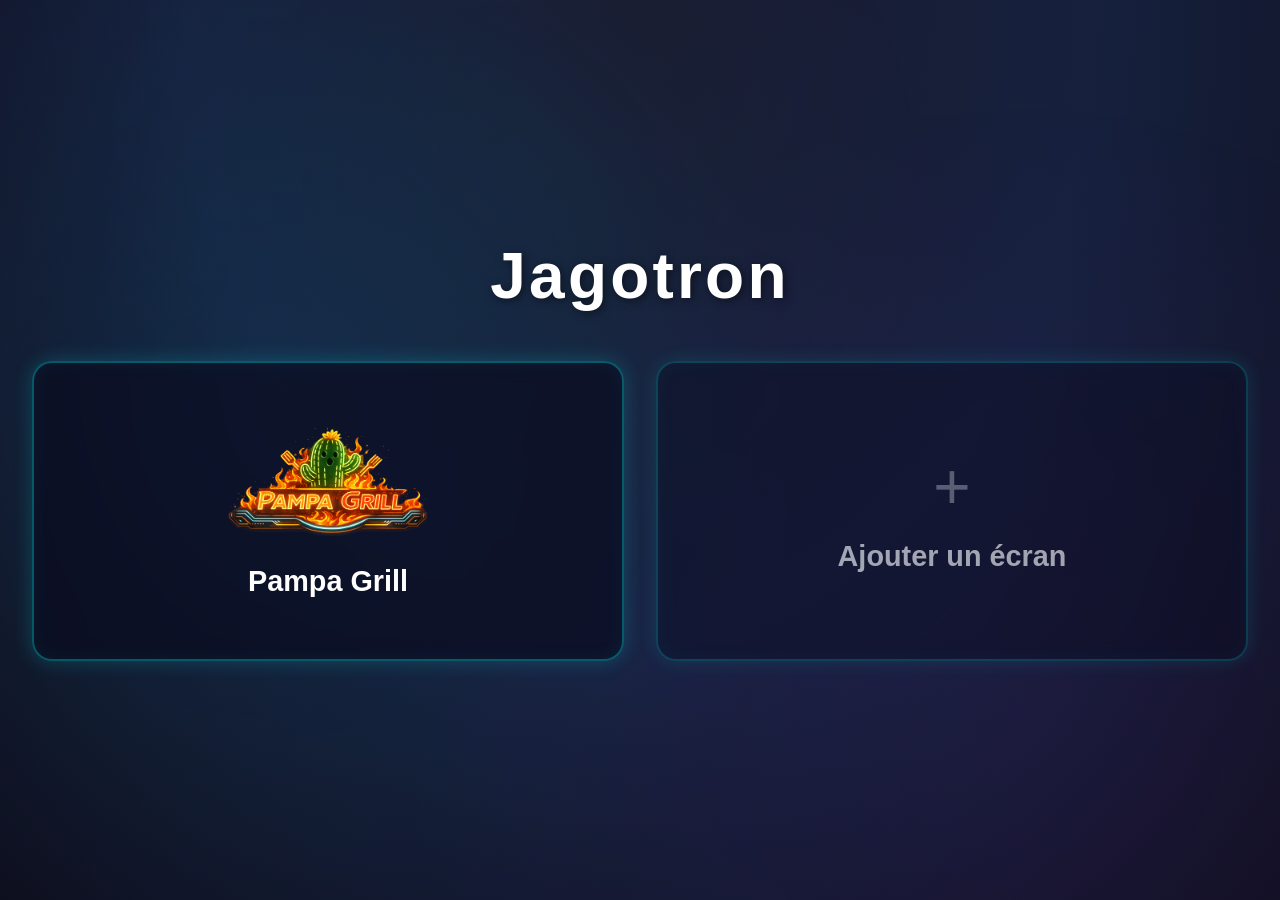
==== index.html @ e3894c83 "initial commit" ====
<!DOCTYPE html>
<html lang="fr">
<head>
    <meta charset="UTF-8">
    <meta name="viewport" content="width=device-width, initial-scale=1.0">
    <title>Jagotron - Affichage TV</title>
    <link rel="stylesheet" href="styles.css">
</head>
<body>
    <div class="menu-container">
        <h1>Jagotron</h1>
        <div class="menu-grid">
            <a href="pampa-grill.html" class="menu-item">
                <div class="menu-item-content">
                    <img src="pampa_grill/pampa_grill_logo.png" alt="Pampa Grill">
                    <h2>Pampa Grill</h2>
                </div>
            </a>
            <div class="menu-item placeholder">
                <div class="menu-item-content">
                    <span>+</span>
                    <h2>Ajouter un écran</h2>
                </div>
            </div>
        </div>
    </div>
</body>
</html>
---- styles.css ----
* {
    margin: 0;
    padding: 0;
    box-sizing: border-box;
}

body {
    font-family: 'Segoe UI', Tahoma, Geneva, Verdana, sans-serif;
    background: radial-gradient(ellipse at top, #1a1a2e 0%, #16213e 50%, #0f0f1e 100%);
    color: white;
    overflow: hidden;
    height: 100vh;
    position: relative;
}

body::before {
    content: '';
    position: fixed;
    top: 0;
    left: 0;
    width: 100%;
    height: 100%;
    background: radial-gradient(circle at 20% 50%, rgba(0, 180, 216, 0.08) 0%, transparent 50%),
                radial-gradient(circle at 80% 80%, rgba(142, 45, 226, 0.08) 0%, transparent 50%),
                radial-gradient(circle at 40% 20%, rgba(0, 180, 216, 0.05) 0%, transparent 40%);
    pointer-events: none;
    z-index: 1;
}

.menu-container {
    display: flex;
    flex-direction: column;
    align-items: center;
    justify-content: center;
    height: 100vh;
    padding: 2rem;
    position: relative;
    z-index: 10;
}

.menu-container h1 {
    font-size: 4rem;
    margin-bottom: 3rem;
    text-shadow: 2px 2px 10px rgba(0, 0, 0, 0.5);
    letter-spacing: 0.2rem;
}

.menu-grid {
    display: grid;
    grid-template-columns: repeat(auto-fit, minmax(350px, 1fr));
    gap: 2rem;
    max-width: 1400px;
    width: 100%;
}

.menu-item {
    background: rgba(10, 10, 31, 0.7);
    border-radius: 20px;
    padding: 3rem;
    text-decoration: none;
    color: white;
    transition: all 0.3s ease;
    backdrop-filter: blur(10px);
    border: 2px solid rgba(0, 255, 255, 0.3);
    cursor: pointer;
    min-height: 300px;
    display: flex;
    align-items: center;
    justify-content: center;
    position: relative;
    box-shadow: 
        0 0 20px rgba(0, 255, 255, 0.2),
        inset 0 0 20px rgba(0, 255, 255, 0.05);
}

.menu-item::before {
    content: '';
    position: absolute;
    top: -2px;
    left: -2px;
    right: -2px;
    bottom: -2px;
    background: linear-gradient(45deg, 
        rgba(0, 255, 255, 0.5) 0%, 
        rgba(255, 0, 255, 0.5) 50%, 
        rgba(0, 255, 255, 0.5) 100%);
    border-radius: 20px;
    opacity: 0;
    transition: opacity 0.3s ease;
    z-index: -1;
}

.menu-item:hover {
    transform: translateY(-10px) scale(1.02);
    background: rgba(10, 10, 31, 0.9);
    border-color: rgba(0, 255, 255, 0.8);
    box-shadow: 
        0 0 40px rgba(0, 255, 255, 0.6),
        0 0 60px rgba(255, 0, 255, 0.4),
        0 20px 40px rgba(0, 0, 0, 0.5),
        inset 0 0 30px rgba(0, 255, 255, 0.1);
}

.menu-item:hover::before {
    opacity: 0.3;
}

.menu-item.placeholder {
    opacity: 0.6;
    cursor: default;
}

.menu-item.placeholder:hover {
    transform: none;
    background: rgba(255, 255, 255, 0.1);
}

.menu-item-content {
    text-align: center;
    width: 100%;
}

.menu-item-content img {
    max-width: 200px;
    max-height: 150px;
    margin-bottom: 1.5rem;
    object-fit: contain;
}

.menu-item-content h2 {
    font-size: 1.8rem;
    font-weight: 600;
}

.menu-item.placeholder span {
    font-size: 4rem;
    display: block;
    margin-bottom: 1rem;
    opacity: 0.5;
}

.display-screen {
    background: #000;
    overflow: hidden;
}


.full-screen-container {
    display: flex;
    align-items: center;
    justify-content: center;
    height: 100vh;
    width: 100vw;
}

.logo-display {
    display: flex;
    align-items: center;
    justify-content: center;
    width: 100%;
    height: 100%;
    padding: 4rem;
}

.main-logo {
    max-width: 105%;
    max-height: 105%;
    object-fit: contain;
}

@media (max-width: 768px) {
    .menu-container h1 {
        font-size: 2.5rem;
    }
    
    .menu-grid {
        grid-template-columns: 1fr;
        gap: 1.5rem;
    }
    
    .menu-item {
        padding: 2rem;
        min-height: 200px;
    }
    
    .menu-item-content h2 {
        font-size: 1.5rem;
    }
}

.pampa-screen {
    background: #000;
    position: relative;
    overflow: hidden;
}

.background-video {
    position: fixed;
    top: 0;
    left: 0;
    width: 100%;
    height: 100%;
    object-fit: cover;
    z-index: 1;
}

.video-overlay {
    position: fixed;
    top: 0;
    left: 0;
    width: 100%;
    height: 100%;
    z-index: 2;
    background: linear-gradient(180deg,
        rgba(0, 0, 0, 0.6) 0%,
        rgba(40, 0, 0, 0.5) 30%,
        rgba(80, 20, 0, 0.4) 50%,
        rgba(40, 0, 0, 0.5) 70%,
        rgba(0, 0, 0, 0.6) 100%);
    pointer-events: none;
}

.embers-video {
    position: fixed;
    top: 0;
    left: 0;
    width: 100%;
    height: 100%;
    object-fit: cover;
    z-index: 20;
    opacity: 0.9;
    pointer-events: none;
}

.pampa-screen .full-screen-container {
    z-index: 10;
    position: relative;
}

.pampa-logo {
    animation: logoBreathing 6s ease-in-out infinite;
    filter: drop-shadow(0 0 30px rgba(255, 100, 0, 0.7))
            drop-shadow(0 0 50px rgba(255, 69, 0, 0.5));
    position: relative;
}

.pampa-logo::after {
    content: '';
    position: absolute;
    top: -10%;
    left: -100%;
    width: 30%;
    height: 120%;
    background: linear-gradient(90deg,
        transparent 0%,
        rgba(255, 255, 255, 0.1) 30%,
        rgba(255, 200, 100, 0.3) 50%,
        rgba(255, 255, 255, 0.1) 70%,
        transparent 100%);
    transform: skewX(-20deg);
    animation: lightSweep 8s ease-in-out infinite;
    pointer-events: none;
}

@keyframes lightSweep {
    0% {
        left: -100%;
    }
    20% {
        left: 120%;
    }
    100% {
        left: 120%;
    }
}

@keyframes logoBreathing {
    0%, 100% {
        filter: drop-shadow(0 0 30px rgba(255, 100, 0, 0.7))
                drop-shadow(0 0 50px rgba(255, 69, 0, 0.5));
    }
    50% {
        filter: drop-shadow(0 0 50px rgba(255, 140, 0, 0.9))
                drop-shadow(0 0 80px rgba(255, 100, 0, 0.7))
                drop-shadow(0 0 120px rgba(255, 69, 0, 0.4));
    }
}
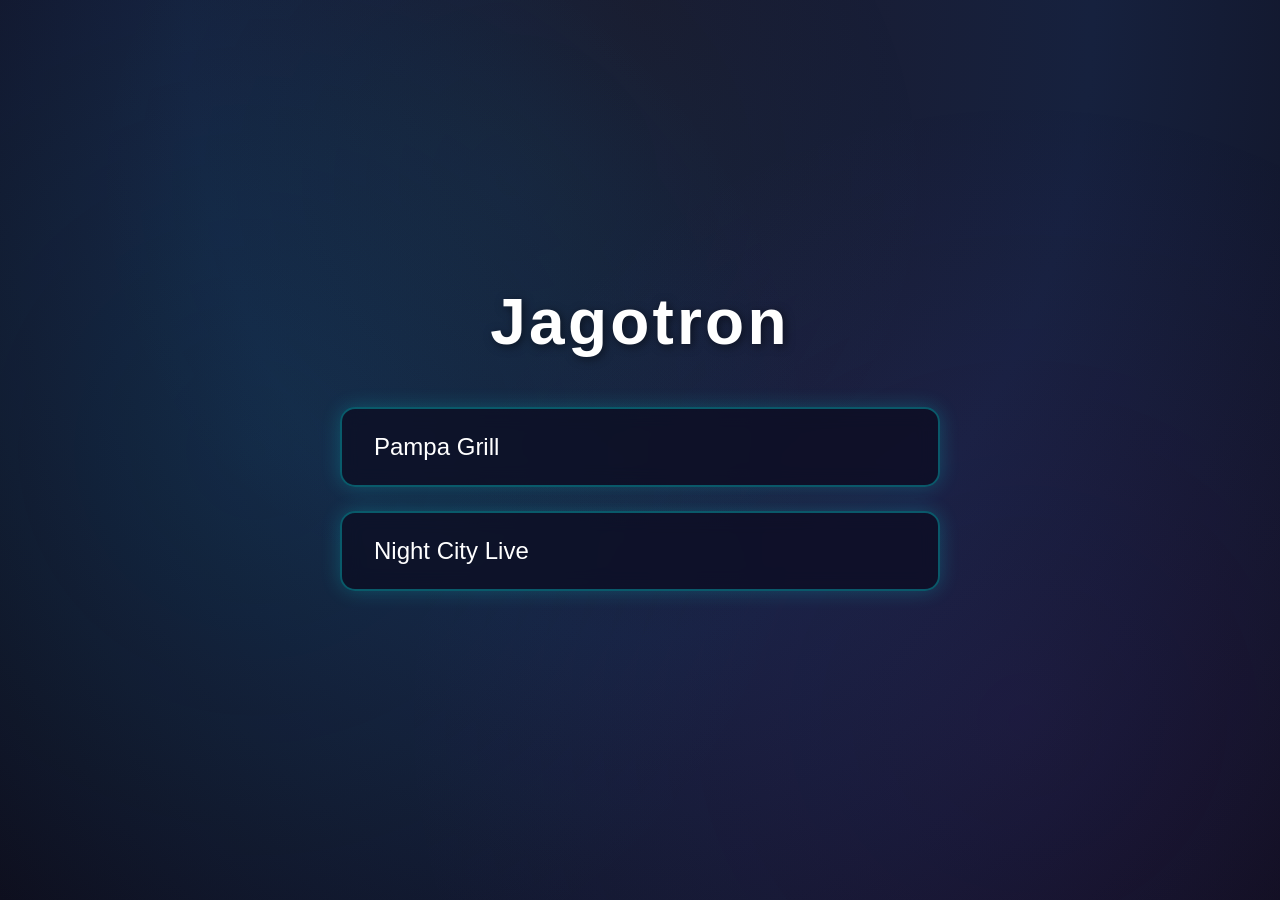
==== commit 4775bad2: "maj" ====
--- a/index.html
+++ b/index.html
@@ -9,20 +9,10 @@
 <body>
     <div class="menu-container">
         <h1>Jagotron</h1>
-        <div class="menu-grid">
-            <a href="pampa-grill.html" class="menu-item">
-                <div class="menu-item-content">
-                    <img src="pampa_grill/pampa_grill_logo.png" alt="Pampa Grill">
-                    <h2>Pampa Grill</h2>
-                </div>
-            </a>
-            <div class="menu-item placeholder">
-                <div class="menu-item-content">
-                    <span>+</span>
-                    <h2>Ajouter un écran</h2>
-                </div>
-            </div>
-        </div>
+        <ul class="display-list">
+            <li><a href="pampa-grill.html">Pampa Grill</a></li>
+            <li><a href="night_city/nightcity-live.html">Night City Live</a></li>
+        </ul>
     </div>
 </body>
 </html>
--- a/styles.css
+++ b/styles.css
@@ -43,6 +43,40 @@
     margin-bottom: 3rem;
     text-shadow: 2px 2px 10px rgba(0, 0, 0, 0.5);
     letter-spacing: 0.2rem;
+}
+
+.display-list {
+    list-style: none;
+    max-width: 600px;
+    width: 100%;
+}
+
+.display-list li {
+    margin-bottom: 1.5rem;
+}
+
+.display-list a {
+    display: block;
+    padding: 1.5rem 2rem;
+    background: rgba(10, 10, 31, 0.7);
+    border-radius: 15px;
+    text-decoration: none;
+    color: white;
+    font-size: 1.5rem;
+    font-weight: 500;
+    transition: all 0.3s ease;
+    backdrop-filter: blur(10px);
+    border: 2px solid rgba(0, 255, 255, 0.3);
+    box-shadow: 0 0 20px rgba(0, 255, 255, 0.2);
+}
+
+.display-list a:hover {
+    transform: translateX(10px);
+    background: rgba(10, 10, 31, 0.9);
+    border-color: rgba(0, 255, 255, 0.8);
+    box-shadow: 
+        0 0 40px rgba(0, 255, 255, 0.6),
+        0 0 60px rgba(255, 0, 255, 0.4);
 }
 
 .menu-grid {
